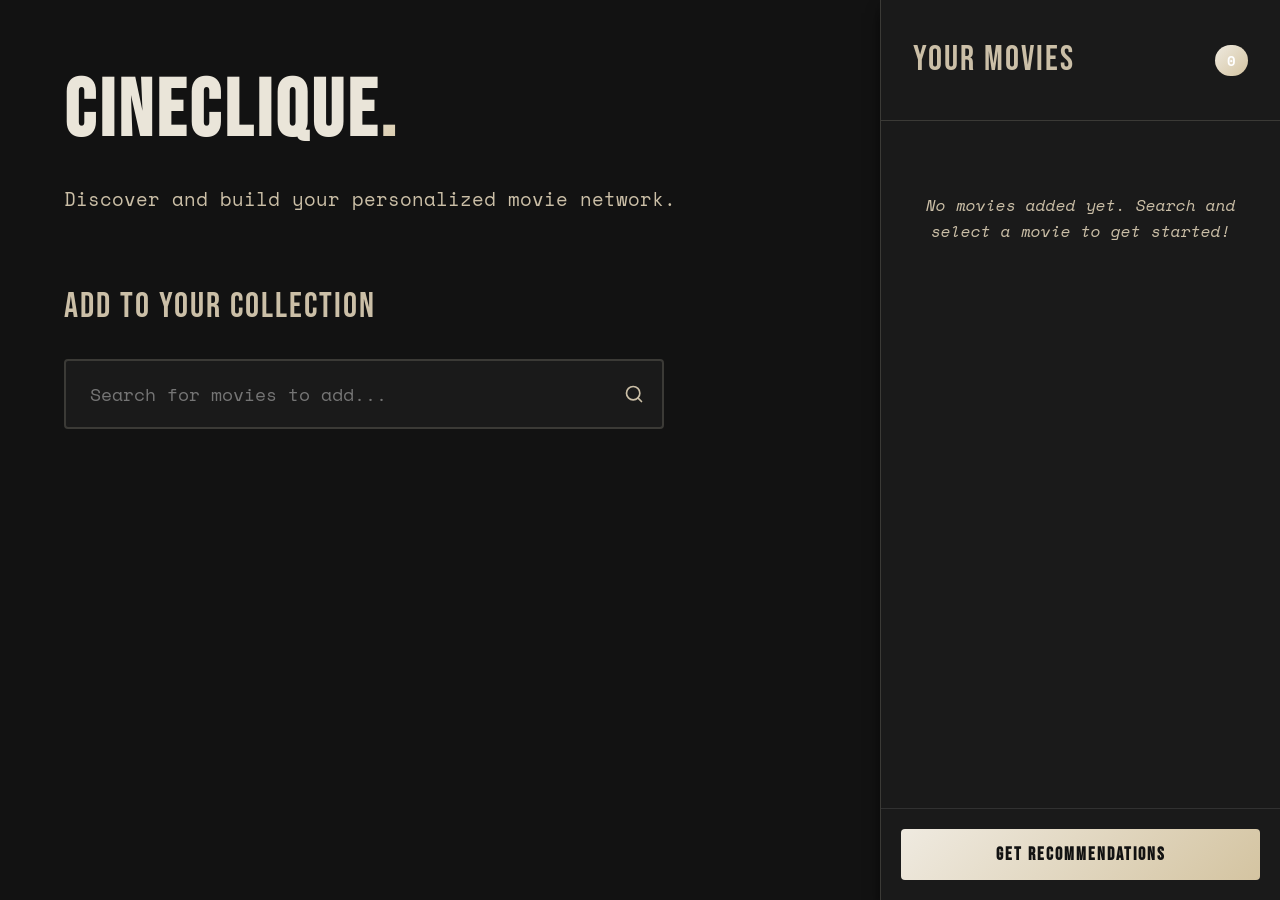
==== frontend/index.html @ 8e52a5a2 "Add files via upload" ====
<!DOCTYPE html>
<html lang="en">
<head>
    <meta charset="UTF-8">
    <meta name="viewport" content="width=device-width, initial-scale=1.0">
    <meta name="description" content="Movie Recommendation System - Add and view your favorite movies">
    <title>Movie Recommendation System</title>
    <link rel="stylesheet" href="css/style.css">
    <link rel="preconnect" href="https://fonts.googleapis.com">
    <link rel="preconnect" href="https://fonts.gstatic.com" crossorigin>
    <link href="https://fonts.googleapis.com/css2?family=Bebas+Neue&family=Space+Mono:ital,wght@0,400;0,700;1,400;1,700&display=swap" rel="stylesheet">
</head>
<body>
    <div class="app-container">
        <!-- Left Side: Search Area -->
        <main class="main-content">
            <header class="app-header">
                <h1>CineClique<span class="gradient-text">.</span></h1>
                <p>Discover and build your personalized movie network.</p>
            </header>

            <section class="search-section">
                <h2>Add to your collection</h2>
                <div class="search-container" id="search-container">
                    <!-- SearchDropdown component will render here -->
                </div>
            </section>
        </main>

        <!-- Right Side: Added Movies Panel -->
        <aside class="side-panel">
            <header class="panel-header">
                <h2>Your Movies</h2>
                <span class="movie-count" id="movie-count">0</span>
            </header>
            <div class="movie-list" id="movie-list">
                <!-- MoviePanel component will render here -->
                <div class="empty-state">
                    <p>No movies added yet. Search and select a movie to get started!</p>
                </div>
            </div>
            <div class="panel-footer" style="padding: 20px; border-top: 1px solid rgba(255,255,255,0.1); text-align: center;">
                <button id="get-recommendations-btn" style="width: 100%; padding: 15px; border-radius: var(--radius-md); background: var(--accent-gradient); color: #121212; border: none; font-weight: 700; font-size: 18px; font-family: 'Bebas Neue', cursive; letter-spacing: 2px; cursor: pointer; transition: opacity 0.2s;" onmouseover="this.style.opacity=0.9" onmouseout="this.style.opacity=1">Get Recommendations</button>
            </div>
        </aside>
    </div>

    <script type="module" src="js/app.js"></script>
</body>
</html>
---- frontend/css/style.css ----
/* Reset and Variables */
:root {
    --bg-color: #121212; /* Matte black */
    --panel-bg: #1a1a1a; /* Soft dark gray */
    --text-primary: #eae5d9; /* Washed cream */
    --text-secondary: #cbbfa7; /* Muted matte yellow */
    --accent-color: #d4c4a1; /* Pale gold / cream */
    --accent-gradient: linear-gradient(135deg, #efeae0, #d4c4a1); /* Soft cream gradient */
    --border-color: #3b3a36; /* Subtle muted trim */
    --hover-bg: rgba(212, 196, 161, 0.08); /* Cream tinted hover */
    --card-bg: #222222; /* Soft matte card */
    --shadow-sm: 0 4px 6px -1px rgb(0 0 0 / 0.5), 0 2px 4px -2px rgb(0 0 0 / 0.5);
    --shadow-md: 0 10px 15px -3px rgb(0 0 0 / 0.7), 0 4px 6px -4px rgb(0 0 0 / 0.5);
    --radius-md: 4px; /* Sharper 90s corners */
    --radius-lg: 8px;
}

* {
    margin: 0;
    padding: 0;
    box-sizing: border-box;
}

body {
    font-family: 'Space Mono', monospace;
    background-color: var(--bg-color);
    color: var(--text-primary);
    line-height: 1.6;
    height: 100vh;
    overflow: hidden;
}

/* Layout */
.app-container {
    display: flex;
    height: 100vh;
}

.main-content {
    flex: 1;
    padding: 3rem 4rem;
    display: flex;
    flex-direction: column;
    overflow-y: auto;
}

.side-panel {
    width: 400px;
    background-color: var(--panel-bg);
    border-left: 1px solid var(--border-color);
    display: flex;
    flex-direction: column;
    box-shadow: var(--shadow-md);
    z-index: 10;
}

/* Typography & Header */
.app-header {
    margin-bottom: 4rem;
}

h1 {
    font-family: 'Bebas Neue', cursive;
    font-size: 5rem;
    font-weight: 700;
    margin-bottom: 0.5rem;
    letter-spacing: 4px;
}

.gradient-text {
    background: var(--accent-gradient);
    -webkit-background-clip: text;
    background-clip: text;
    -webkit-text-fill-color: transparent;
}

.app-header p {
    color: var(--text-secondary);
    font-size: 1.2rem;
    font-weight: 300;
}

section h2, .panel-header h2 {
    font-family: 'Bebas Neue', cursive;
    font-size: 2.2rem;
    font-weight: normal;
    letter-spacing: 2px;
    margin-bottom: 1.5rem;
    color: var(--text-secondary);
}

/* Search Area */
.search-container {
    position: relative;
    max-width: 600px;
}

.search-input-wrapper {
    position: relative;
    display: flex;
    align-items: center;
}

.search-input {
    width: 100%;
    padding: 1.25rem 1.5rem;
    padding-right: 3rem;
    font-family: inherit;
    font-size: 1.1rem;
    background-color: var(--panel-bg);
    border: 2px solid var(--border-color);
    border-radius: var(--radius-md);
    color: var(--text-primary);
    transition: all 0.3s ease;
    outline: none;
}

.search-input:focus {
    border-color: var(--accent-color);
    box-shadow: 0 0 0 4px rgba(59, 130, 246, 0.2);
}

.search-icon {
    position: absolute;
    right: 1.25rem;
    color: var(--text-secondary);
    pointer-events: none;
}

/* Dropdown */
.dropdown-menu {
    position: absolute;
    top: calc(100% + 0.5rem);
    left: 0;
    width: 100%;
    background-color: var(--panel-bg);
    border: 1px solid var(--border-color);
    border-radius: var(--radius-md);
    box-shadow: var(--shadow-md);
    max-height: 300px;
    overflow-y: auto;
    z-index: 50;
    opacity: 0;
    visibility: hidden;
    transform: translateY(-10px);
    transition: all 0.2s ease;
}

.dropdown-menu.active {
    opacity: 1;
    visibility: visible;
    transform: translateY(0);
}

.dropdown-item {
    display: flex;
    align-items: center;
    padding: 1rem 1.5rem;
    cursor: pointer;
    transition: background-color 0.2s ease;
    border-bottom: 1px solid var(--border-color);
}

.dropdown-item:last-child {
    border-bottom: none;
}

.dropdown-item:hover {
    background-color: var(--hover-bg);
}

.dropdown-item-poster {
    width: 40px;
    height: 60px;
    border-radius: 4px;
    object-fit: cover;
    margin-right: 1rem;
    background-color: var(--card-bg);
}

.dropdown-item-info h4 {
    font-size: 1rem;
    font-weight: 600;
    margin-bottom: 0.25rem;
}

.dropdown-item-info p {
    font-size: 0.85rem;
    color: var(--text-secondary);
}

.no-results {
    padding: 1.5rem;
    text-align: center;
    color: var(--text-secondary);
}

/* Side Panel */
.panel-header {
    padding: 2rem;
    border-bottom: 1px solid var(--border-color);
    display: flex;
    justify-content: space-between;
    align-items: center;
}

.panel-header h2 {
    margin-bottom: 0;
}

.movie-count {
    background: var(--accent-gradient);
    color: white;
    font-weight: 600;
    padding: 0.25rem 0.75rem;
    border-radius: 20px;
    font-size: 0.9rem;
}

.movie-list {
    padding: 1.5rem;
    flex: 1;
    overflow-y: auto;
    display: flex;
    flex-direction: column;
    gap: 1rem;
}

.empty-state {
    text-align: center;
    color: var(--text-secondary);
    padding: 3rem 1rem;
    font-style: italic;
}

/* Movie Card */
.movie-card {
    display: flex;
    background-color: var(--card-bg);
    border-radius: var(--radius-md);
    overflow: hidden;
    box-shadow: var(--shadow-sm);
    transition: transform 0.3s ease, box-shadow 0.3s ease;
    border: 1px solid transparent;
    animation: slideIn 0.4s ease forwards;
}

@keyframes slideIn {
    from { opacity: 0; transform: translateX(20px); }
    to { opacity: 1; transform: translateX(0); }
}

.movie-card:hover {
    transform: translateY(-4px);
    box-shadow: var(--shadow-md);
    border-color: var(--border-color);
}

.movie-card-poster {
    width: 80px;
    height: 120px;
    object-fit: cover;
}

.movie-card-content {
    padding: 1rem;
    flex: 1;
    display: flex;
    flex-direction: column;
    justify-content: center;
    position: relative;
}

.movie-card-title {
    font-size: 1.1rem;
    font-weight: 600;
    margin-bottom: 0.25rem;
}

.movie-card-year {
    font-size: 0.85rem;
    color: var(--text-secondary);
    margin-bottom: 0.5rem;
}

.movie-card-genre {
    font-size: 0.75rem;
    background-color: rgba(255, 255, 255, 0.1);
    color: var(--text-primary);
    padding: 0.2rem 0.5rem;
    border-radius: 4px;
    display: inline-block;
    align-self: flex-start;
}

.remove-btn {
    position: absolute;
    top: 0.75rem;
    right: 0.75rem;
    background: none;
    border: none;
    color: var(--text-secondary);
    cursor: pointer;
    transition: color 0.2s ease;
}

.remove-btn:hover {
    color: #ef4444;
}

/* Scrollbar styling */
::-webkit-scrollbar {
    width: 6px;
}

::-webkit-scrollbar-track {
    background: var(--bg-color);
}

::-webkit-scrollbar-thumb {
    background: var(--border-color);
    border-radius: 10px;
}

::-webkit-scrollbar-thumb:hover {
    background: var(--text-secondary);
}
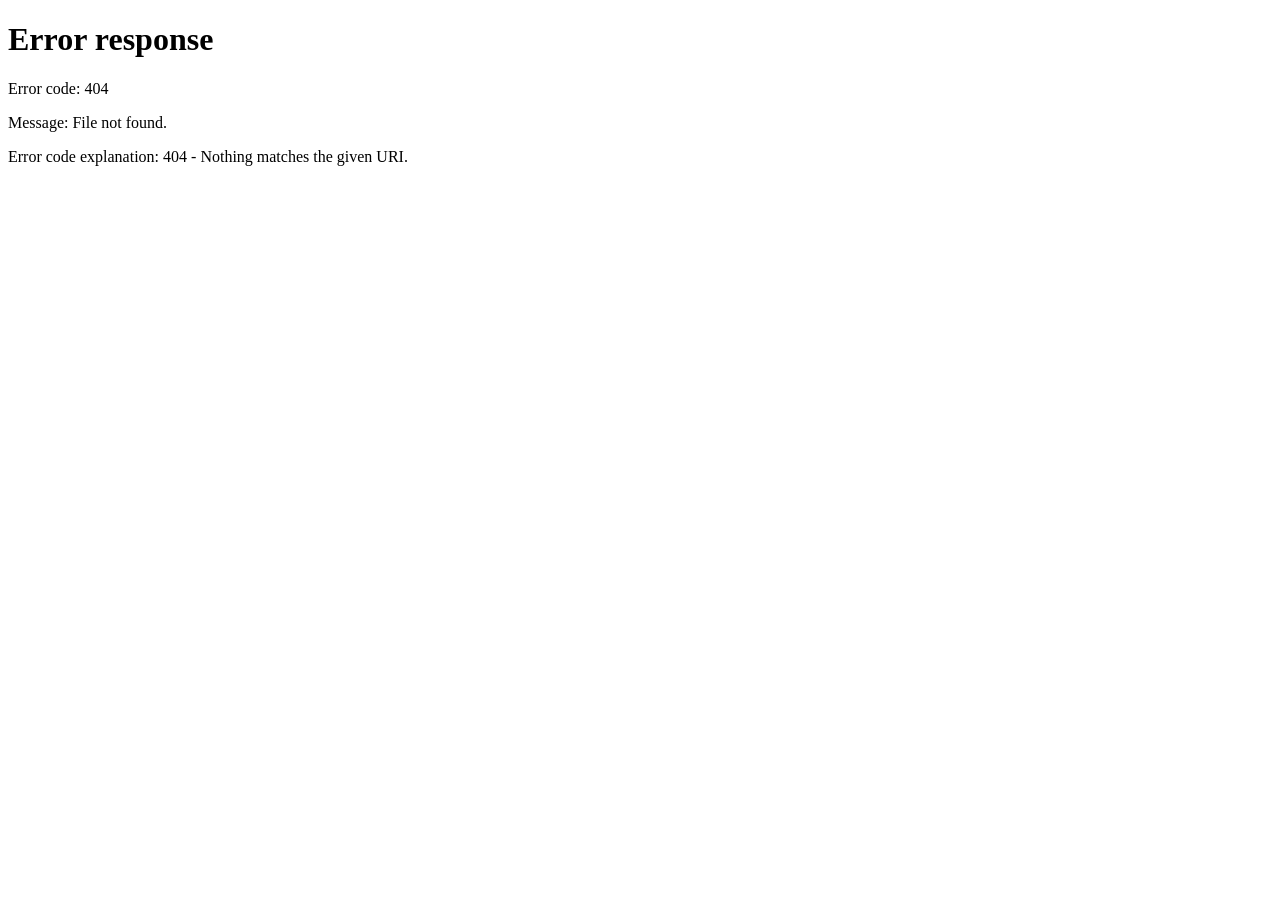
==== commit dffabaf8: "Configure production environment and Neo4j Aura database connection" ====
--- a/frontend/index.html
+++ b/frontend/index.html
@@ -14,9 +14,15 @@
     <div class="app-container">
         <!-- Left Side: Search Area -->
         <main class="main-content">
-            <header class="app-header">
-                <h1>CineClique<span class="gradient-text">.</span></h1>
-                <p>Discover and build your personalized movie network.</p>
+            <header class="app-header" style="display: flex; justify-content: space-between; align-items: center;">
+                <div>
+                    <h1>CineClique<span class="gradient-text">.</span></h1>
+                    <p>Discover and build your personalized movie network.</p>
+                </div>
+                <div class="user-profile" style="text-align: right; margin-right: 20px; display: flex; align-items: center; gap: 15px;">
+                    <div id="login-status" style="font-size: 14px; color: #10b981;">Loading user...</div>
+                    <button id="logout-btn" style="padding: 6px 12px; border-radius: 4px; border: 1px solid rgba(255,255,255,0.2); background: transparent; color: white; cursor: pointer; font-family: 'Bebas Neue', cursive; font-size: 14px; letter-spacing: 1px; transition: background 0.2s;" onmouseover="this.style.background='rgba(255,255,255,0.1)'" onmouseout="this.style.background='transparent'">Logout</button>
+                </div>
             </header>
 
             <section class="search-section">
@@ -29,9 +35,15 @@
 
         <!-- Right Side: Added Movies Panel -->
         <aside class="side-panel">
-            <header class="panel-header">
-                <h2>Your Movies</h2>
-                <span class="movie-count" id="movie-count">0</span>
+            <header class="panel-header" style="flex-direction: column; align-items: stretch; padding: 15px 20px;">
+                <div style="display: flex; justify-content: space-between; align-items: center; margin-bottom: 15px;">
+                    <h2 id="panel-title">Your Collection</h2>
+                    <span class="movie-count" id="movie-count">0</span>
+                </div>
+                <div class="tabs" style="display: flex; gap: 20px; border-bottom: 1px solid rgba(255,255,255,0.1); padding-bottom: 5px;">
+                    <button id="tab-collection" class="tab-btn active" style="background:none; border:none; color:#c2a878; font-family:'Bebas Neue',cursive; font-size:20px; cursor:pointer; padding-bottom:5px; border-bottom: 2px solid #c2a878; transition: color 0.2s;">Collection</button>
+                    <button id="tab-watchlist" class="tab-btn" style="background:none; border:none; color:#94a3b8; font-family:'Bebas Neue',cursive; font-size:20px; cursor:pointer; padding-bottom:5px; border-bottom: 2px solid transparent; transition: color 0.2s;">Watchlist</button>
+                </div>
             </header>
             <div class="movie-list" id="movie-list">
                 <!-- MoviePanel component will render here -->
